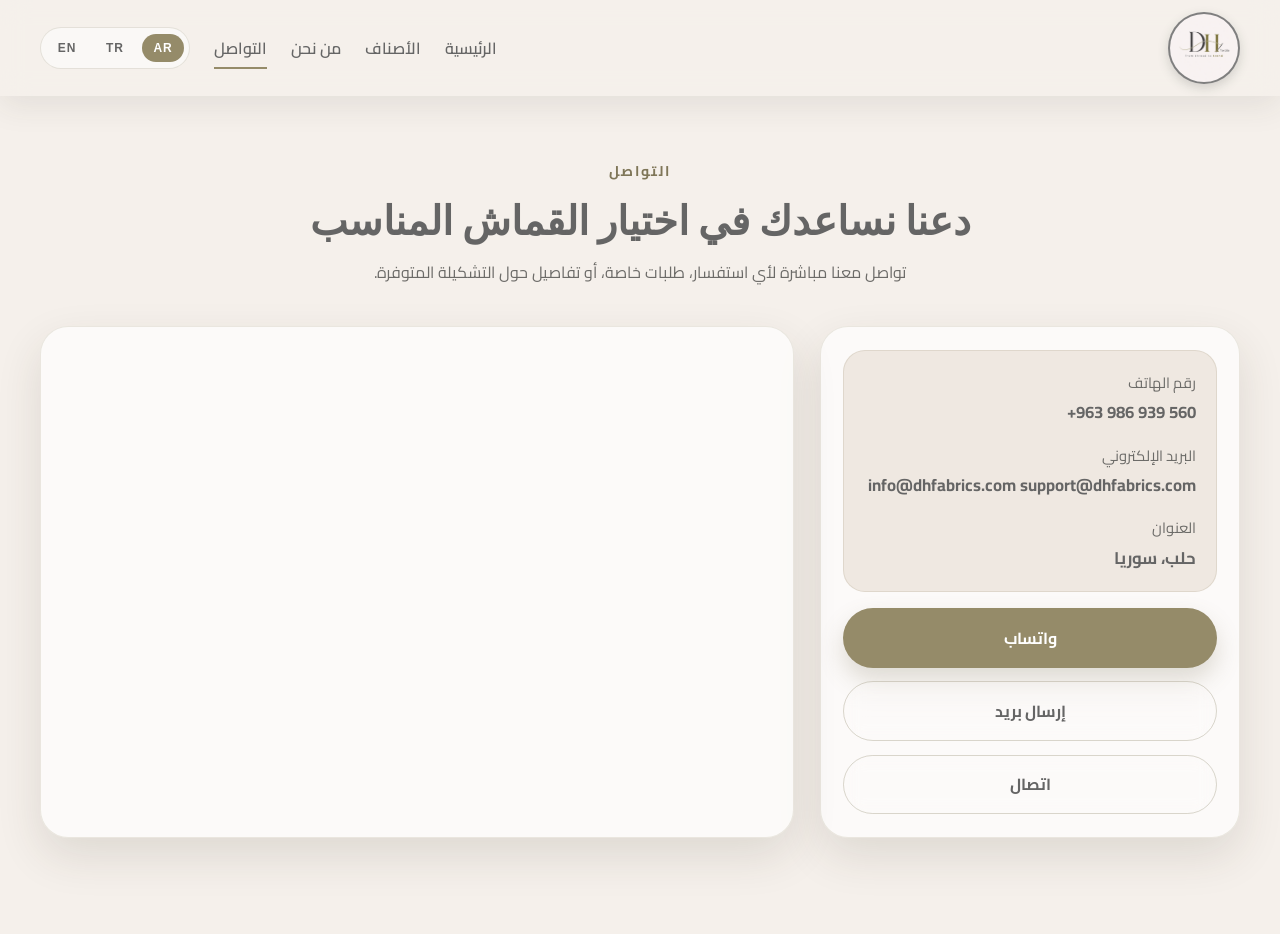
==== contact.html @ d8d9c004 "first commit" ====
<!DOCTYPE html>
<html lang="ar" dir="rtl">
<head>
  <meta charset="UTF-8" />
  <meta name="viewport" content="width=device-width, initial-scale=1.0" />
  <title>Contact | DH Fabrics</title>
  <meta name="description" content="صفحة التواصل مع متجر DH للأقمشة." />
  <link rel="icon" type="image/png" href="images/logo.png" />
  <link rel="preconnect" href="https://fonts.googleapis.com">
  <link rel="preconnect" href="https://fonts.gstatic.com" crossorigin>
  <link href="https://fonts.googleapis.com/css2?family=Cairo:wght@400;500;600;700&family=Playfair+Display:wght@500;600;700&family=Inter:wght@400;500;600;700&display=swap" rel="stylesheet">
  <link rel="stylesheet" href="style.css" />
</head>
<body class="subpage-body">
  <nav class="navbar navbar-solid" id="navbar">
    <div class="container nav-content">
      <a href="index.html#home" class="brand" aria-label="DH Fabrics home">
        <img src="images/logo3.png" alt="DH Fabrics Logo" class="brand-logo" />
        <!-- <div class="brand-text">
          <strong>DH</strong>
          <span>From Thread to Trend</span>
        </div> -->
      </a>

      <button class="nav-toggle" id="navToggle" aria-label="Toggle navigation" aria-expanded="false">
        <span></span>
        <span></span>
        <span></span>
      </button>

      <div class="nav-menu" id="navMenu">
        <ul class="nav-links">
          <li><a href="index.html#home" data-i18n="nav.home">الرئيسية</a></li>
          <li><a href="index.html#categories" data-i18n="nav.categories">الأصناف</a></li>
          <li><a href="index.html#about" data-i18n="nav.about">من نحن</a></li>
          <li><a href="contact.html" class="active-link" data-i18n="nav.contact" >التواصل</a></li>
        </ul>

        <div class="language-switcher" aria-label="Language Switcher">
          <button class="lang-btn active" data-lang="ar">AR</button>
          <button class="lang-btn" data-lang="tr">TR</button>
          <button class="lang-btn" data-lang="en">EN</button>
        </div>
      </div>
    </div>
  </nav>

  <main class="contact-page section first-section">
    <div class="container">
      <div class="section-head reveal center-text">
        <p class="section-kicker" style="color:#7f7658;" data-i18n="contact.kicker">التواصل</p>
        <h1 data-i18n="contact.title" style="font-size: 40px;">دعنا نساعدك في اختيار القماش المناسب</h1>
        <p data-i18n="contact.description">تواصل معنا مباشرة لأي استفسار، طلبات خاصة، أو تفاصيل حول التشكيلة المتوفرة.</p>
      </div>

      <div class="contact-grid">
        <section class="contact-card reveal">
          <div class="contact-info-box">
            <div class="contact-item">
              <span data-i18n="contact.phoneLabel">رقم الهاتف</span>
              <strong dir="ltr">+963 986 939 560</strong>
            </div>
            <div class="contact-item">
              <span data-i18n="contact.emailLabel">البريد الإلكتروني</span>
              <strong>info@dhfabrics.com</strong>
              <strong>support@dhfabrics.com</strong>
            </div>
            <div class="contact-item">
              <span data-i18n="contact.addressLabel">العنوان</span>
              <strong data-i18n="contact.addressValue">Aleppo, Syria</strong>
            </div>
          </div>

          <div class="contact-actions-grid">
            <a class="btn btn-primary" href="https://wa.me/905551234567" target="_blank" rel="noopener" data-i18n="contact.whatsapp">واتساب</a>
            <a class="btn btn-secondary" href="mailto:info@dhfabrics.com" data-i18n="contact.emailBtn">إرسال بريد</a>
            <a class="btn btn-secondary" href="tel:+963986939560" data-i18n="contact.callBtn">اتصال</a>
          </div>
        </section>

        <section class="map-wrapper reveal" aria-label="Store location map">
          <iframe
            title="DH Fabrics Location"
            src="https://www.google.com/maps?q=Aleppo%2C%20Syria&z=12&output=embed"
            loading="lazy"
            referrerpolicy="no-referrer-when-downgrade"></iframe>
        </section>
      </div>
    </div>
  </main>

 <!--  <footer class="footer">
    <div class="container footer-grid">
      <div class="footer-col">
        <h3>DH Fabrics</h3>
        <p data-i18n="footer.companyText">أناقة كلاسيكية بروح حديثة.</p>
      </div>

      <div class="footer-col">
        <h4 data-i18n="footer.linksTitle">الروابط القانونية</h4>
        <ul class="footer-links legal-links">
          <li><a href="policies/terms.html" data-i18n="footer.terms">الشروط والأحكام</a></li>
          <li><a href="policies/privacy.html" data-i18n="footer.privacy">سياسة الخصوصية</a></li>
          <li><a href="policies/cookies.html" data-i18n="footer.cookies">سياسة ملفات تعريف الارتباط</a></li>
          <li><a href="policies/accessibility.html" data-i18n="footer.accessibility">إمكانية الوصول</a></li>
          <li><a href="policies/shipping.html" data-i18n="footer.shipping">الشحن والتسليم</a></li>
          <li><a href="policies/kvkk.html" data-i18n="footer.kvkk">KVKK</a></li>
        </ul>
      </div>

      <div class="footer-col footer-cta-col">
        <h4 data-i18n="footer.contactTitle">تواصل معنا</h4>
        <a href="contact.html" class="btn btn-primary footer-btn" data-i18n="footer.contactBtn">صفحة التواصل</a>
      </div>
    </div>
  </footer> -->

  <script src="script.js"></script>
</body>
</html>
---- style.css ----
:root {
  --bg: #f5f0eb;
  --bg-soft: #efe8e1;
  --surface: rgba(255, 255, 255, 0.58);
  --surface-strong: #ffffff;
  --text: #4a4a4a;
  --text-soft: #6c6b68;
  --olive: #958b69;
  --olive-dark: #7f7658;
  --charcoal: #656565;
  --border: rgba(149, 139, 105, 0.18);
  --shadow: 0 18px 45px rgba(54, 48, 36, 0.12);
  --radius-xl: 28px;
  --radius-lg: 22px;
  --radius-md: 16px;
  --container: 1200px;
  --nav-height: 96px;
}

* {
  margin: 0;
  padding: 0;
  box-sizing: border-box;
}

html {
  scroll-behavior: smooth;
}

body {
  font-family: "Cairo", "Inter", sans-serif;
  background: var(--bg);
  color: var(--text);
  line-height: 1.7;
  overflow-x: hidden;
}

body[lang="tr"],
body[lang="en"] {
  font-family: "Inter", sans-serif;
}

img {
  max-width: 100%;
  display: block;
}

a {
  color: inherit;
  text-decoration: none;
}

ul {
  list-style: none;
}

.container {
  width: min(var(--container), calc(100% - 2rem));
  margin-inline: auto;
}

.hero {
  min-height: 100vh;
  position: relative;
  background:
    linear-gradient(135deg, rgba(94, 88, 71, 0.35), rgba(245, 240, 235, 0.18)),
    radial-gradient(circle at top left, rgba(255, 255, 255, 0.35), transparent 35%),
    url('./images/Hero/heroİmage8.png') center/cover no-repeat;
  display: flex;
  align-items: center;
}

.hero-overlay {
  position: absolute;
  inset: 0;
  background: linear-gradient(to bottom, rgba(35, 35, 35, 0.18), rgba(35, 35, 35, 0.35));
}

.navbar {
  position: fixed;
  inset-inline: 0;
  top: 0;
  z-index: 1000;
  transition: background 0.35s ease, box-shadow 0.35s ease, backdrop-filter 0.35s ease;
  padding: 0.01rem 0;
}

.navbar.scrolled,
.navbar-solid {
  background: rgba(245, 240, 235, 0.75);
  backdrop-filter: blur(14px);
  box-shadow: 0 10px 30px rgba(60, 55, 45, 0.09);
}

.nav-content {
  min-height: var(--nav-height);
  display: flex;
  align-items: center;
  justify-content: space-between;
  gap: 1rem;
}

.brand {
  display: inline-flex;
  align-items: center;
  gap: 0.85rem;
  min-width: fit-content;
}

.brand-logo {
  /* width: 58px;
  height: 58px;
  object-fit: contain;
  border-radius: 50%;
  background: rgba(255,255,255,0.5); */

  width: 72px;
  height: 72px;
  object-fit: cover;
  border-radius: 50%;
  background: #7f7f7f;
  padding: 2px;
  display: flex;
  align-items: center;
  justify-content: center;
  box-shadow: 0 4px 12px rgba(0, 0, 0, 0.15);
}

.brand-text {
  display: flex;
  flex-direction: column;
  line-height: 1.2;
}

.brand-text strong {
  font-family: "Playfair Display", serif;
  font-size: 1.55rem;
  color: #fff;
}

.navbar.scrolled .brand-text strong,
.navbar-solid .brand-text strong,
.navbar.scrolled .brand-text span,
.navbar-solid .brand-text span {
  color: var(--charcoal);
}

.brand-text span {
  font-size: 0.78rem;
  letter-spacing: 0.12em;
  color: rgba(255, 255, 255, 0.92);
}

.nav-menu {
  display: flex;
  align-items: center;
  gap: 1.5rem;
}

.nav-links {
  display: flex;
  align-items: center;
  gap: 1.5rem;
}

.nav-links a {
  color: #fff;
  font-weight: 600;
  position: relative;
  transition: color 0.25s ease;
}

.navbar.scrolled .nav-links a,
.navbar-solid .nav-links a {
  color: var(--charcoal);
}

.nav-links a::after {
  content: "";
  position: absolute;
  bottom: -0.4rem;
  inset-inline-start: 0;
  width: 0;
  height: 2px;
  background: var(--olive);
  transition: width 0.25s ease;
}

.nav-links a:hover::after,
.nav-links a.active-link::after {
  width: 100%;
}

.language-switcher {
  display: flex;
  gap: 0.45rem;
  padding: 0.35rem;
  border: 1px solid rgba(255, 255, 255, 0.24);
  border-radius: 999px;
  background: rgba(255, 255, 255, 0.08);
}

.navbar.scrolled .language-switcher,
.navbar-solid .language-switcher {
  border-color: rgba(127, 118, 88, 0.18);
  background: rgba(255, 255, 255, 0.5);
}

.lang-btn {
  border: none;
  background: transparent;
  color: #fff;
  font-weight: 700;
  font-size: 0.75rem;
  letter-spacing: 0.08em;
  padding: 0.45rem 0.7rem;
  border-radius: 999px;
  cursor: pointer;
  transition: 0.25s ease;
}

.navbar.scrolled .lang-btn,
.navbar-solid .lang-btn {
  color: var(--charcoal);
}

.lang-btn.active {
  background: var(--olive);
  color: #fff !important;
}

.nav-toggle {
  display: none;
  background: transparent;
  border: none;
  cursor: pointer;
  flex-direction: column;
  gap: 0.33rem;
}

.nav-toggle span {
  width: 26px;
  height: 2px;
  background: #fff;
  transition: 0.25s ease;
}

.navbar.scrolled .nav-toggle span,
.navbar-solid .nav-toggle span {
  background: var(--charcoal);
}

.hero-content {
  position: relative;
  z-index: 1;
  padding-top: calc(var(--nav-height) + 5rem);
  padding-bottom: 5rem;
}

.hero-copy {
  max-width: 700px;
  color: #fff;
}

.eyebrow,
.section-kicker {
  text-transform: uppercase;
  letter-spacing: 0.14em;
  font-size: 0.88rem;
  font-weight: 700;
}

.hero-copy h1 {
  font-family: "Playfair Display", serif;
  font-size: clamp(2.8rem, 6vw, 5.2rem);
  line-height: 1.1;
  margin: 0.9rem 0 1rem;
}

.hero-description {
  font-size: 1.08rem;
  max-width: 640px;
  color: rgba(255, 255, 255, 0.92);
}

.hero-actions {
  display: flex;
  flex-wrap: wrap;
  gap: 1rem;
  margin-top: 2rem;
}

.btn {
  display: inline-flex;
  align-items: center;
  justify-content: center;
  min-width: 160px;
  padding: 0.95rem 1.4rem;
  border-radius: 999px;
  font-weight: 700;
  transition: transform 0.25s ease, box-shadow 0.25s ease, background 0.25s ease;
  border: 1px solid transparent;
}

.btn:hover {
  transform: translateY(-2px);
}

.btn-primary {
  background: var(--olive);
  color: #fff;
  box-shadow: 0 12px 25px rgba(127, 118, 88, 0.24);
}

.btn-primary:hover {
  background: var(--olive-dark);
}

.btn-secondary {
  background: rgba(255, 255, 255, 0.16);
  color: #fff;
  border-color: rgba(255, 255, 255, 0.26);
  backdrop-filter: blur(10px);
}

.subpage-body .btn-secondary,
.navbar-solid~* .btn-secondary,
.contact-page .btn-secondary {
  background: transparent;
  color: var(--charcoal);
  border-color: rgba(127, 118, 88, 0.28);
}

.section {
  padding: 6rem 0;
}

.first-section {
  padding-top: calc(var(--nav-height) + 4rem);
}

.section-head {
  max-width: 760px;
  margin-bottom: 2.5rem;
}

.center-text {
  text-align: center;
  margin-inline: auto;
}

.section-head h2,
.section-head h1,
.about-copy h2 {
  font-family: "Playfair Display", serif;
  font-size: clamp(2rem, 4vw, 3.4rem);
  line-height: 1.2;
  margin: 0.7rem 0 1rem;
  color: var(--charcoal);
}

.section-head p,
.about-copy p {
  color: var(--text-soft);
}

.categories-grid {
  display: grid;
  grid-template-columns: repeat(4, 1fr);
  gap: 1.4rem;
}

.category-card,
.contact-card,
.map-wrapper,
.about-photo {
  background: rgba(255, 255, 255, 0.68);
  border: 1px solid var(--border);
  border-radius: var(--radius-xl);
  box-shadow: var(--shadow);
  overflow: hidden;
}

.category-card {
  transition: transform 0.28s ease, box-shadow 0.28s ease;
}

.category-card:hover {
  transform: translateY(-8px);
  box-shadow: 0 24px 42px rgba(54, 48, 36, 0.16);
}

.category-image {
  height: 320px;
  background-size: cover;
  background-position: center;
}

.image-linen {
  background-image: linear-gradient(rgba(0, 0, 0, 0.08), rgba(0, 0, 0, 0.08)), url('./images/Linen/linenİmage1.jpg');
}

.image-viscose {
  background-image: linear-gradient(rgba(0, 0, 0, 0.08), rgba(0, 0, 0, 0.08)), url('./images/Viscose/viscoseİmage.jpg');
}

.image-cotton {
  background-image: linear-gradient(rgba(0, 0, 0, 0.08), rgba(0, 0, 0, 0.08)), url('./images/Cotton/cottonİmage.avif');
}

.image-silk {
  background-image: linear-gradient(rgba(0, 0, 0, 0.08), rgba(0, 0, 0, 0.08)), url('./images/Silk/silkİmage.jpg');
}

.category-body {
  padding: 1.2rem;
  text-align: center;
}

.category-body h3 {
  font-size: 1.25rem;
  color: var(--shadow);
}

.about-grid {
  display: grid;
  grid-template-columns: 1fr 1fr;
  align-items: center;
  gap: 2rem;
}

.about-photo {
  min-height: 560px;
  background:
    linear-gradient(135deg, rgba(149, 139, 105, 0.15), rgba(255, 255, 255, 0.05)),
    url('./images/About/aboutİmage2.jpg') center/cover no-repeat;
}

.about-copy {
  padding: 1rem;
}

.footer {
  padding: 2.4rem 0;
  background: #e9e1d9;
  border-top: 1px solid rgba(149, 139, 105, 0.12);
}

.footer-grid {
  display: grid;
  grid-template-columns: 1fr 1.2fr 0.8fr;
  gap: 1.5rem;
  align-items: start;
}

.footer h3,
.footer h4 {
  color: var(--charcoal);
  /* margin-bottom: 0.8rem; */
}

.footer-links {
  display: grid;
  gap: 0.55rem;
}

.footer-links a {
  color: var(--text-soft);
  transition: color 0.2s ease;
}

.footer-links a:hover {
  color: var(--olive-dark);
}

.footer-btn {
  width: fit-content;
}

.contact-grid {
  display: grid;
  grid-template-columns: minmax(320px, 420px) 1fr;
  gap: 1.6rem;
  align-items: stretch;
}

.contact-card {
  padding: 1.4rem;
}

.contact-info-box {
  display: grid;
  gap: 1rem;
  background: var(--bg-soft);
  border-radius: var(--radius-lg);
  padding: 1.2rem;
  border: 1px solid var(--border);
}

.contact-item span {
  display: block;
  font-size: 0.92rem;
  color: var(--text-soft);
  margin-bottom: 0.2rem;
}

.contact-item strong {
  color: var(--charcoal);
  font-size: 1.05rem;
}

.contact-actions-grid {
  display: grid;
  grid-template-columns: 1fr;
  gap: 0.85rem;
  margin-top: 1rem;
}

.map-wrapper iframe {
  width: 100%;
  min-height: 100%;
  height: 100%;
  border: 0;
}

.reveal {
  opacity: 0;
  transform: translateY(24px);
  transition: opacity 0.8s ease, transform 0.8s ease;
}

.reveal.visible {
  opacity: 1;
  transform: translateY(0);
}

html[dir="rtl"] .brand,
html[dir="rtl"] .nav-menu,
html[dir="rtl"] .hero-actions,
html[dir="rtl"] .footer-btn {
  flex-direction: row;
}

@media (max-width: 1100px) {
  .categories-grid {
    grid-template-columns: repeat(2, 1fr);
  }

  .about-grid,
  .footer-grid,
  .contact-grid {
    grid-template-columns: 1fr;
  }
}

@media (max-width: 860px) {
  .nav-toggle {
    display: flex;
  }

  .nav-menu {
    position: absolute;
    top: calc(100% + 0.8rem);
    inset-inline: 1rem;
    background: rgba(245, 240, 235, 0.96);
    backdrop-filter: blur(14px);
    border: 1px solid rgba(127, 118, 88, 0.12);
    box-shadow: var(--shadow);
    border-radius: 24px;
    padding: 1rem;
    flex-direction: column;
    align-items: stretch;
    gap: 1rem;
    opacity: 0;
    pointer-events: none;
    transform: translateY(-10px);
    transition: 0.25s ease;
  }

  .nav-menu.open {
    opacity: 1;
    pointer-events: auto;
    transform: translateY(0);
  }

  .nav-links {
    flex-direction: column;
    align-items: flex-start;
  }

  .nav-links a,
  .navbar.scrolled .nav-links a,
  .navbar-solid .nav-links a {
    color: var(--charcoal);
  }

  .language-switcher {
    width: fit-content;
    background: rgba(255, 255, 255, 0.7);
    border-color: rgba(127, 118, 88, 0.15);
  }

  .lang-btn {
    color: var(--charcoal);
  }

  .hero {
    min-height: 90vh;
  }

  .hero-content {
    padding-top: calc(var(--nav-height) + 4rem);
  }
}

@media (max-width: 640px) {
  .categories-grid {
    grid-template-columns: 1fr;
  }

  .category-image {
    height: 280px;
  }

  .hero-copy h1 {
    font-size: 2.5rem;
  }

  .hero-description,
  .section-head p,
  .about-copy p {
    font-size: 0.98rem;
  }

  .section {
    padding: 4.5rem 0;
  }

  .about-photo {
    min-height: 380px;
  }

  .brand-text span {
    display: none;
  }

  .btn {
    width: 100%;
  }
}


/* category */
.category-link {
  display: block;
}

.category-page-section {
  background: linear-gradient(to bottom, #f5f0eb, #efe8e1);
}

.fabric-gallery {
  display: grid;
  grid-template-columns: repeat(4, 1fr);
  gap: 1.5rem;
  margin-top: 2rem;
}

.fabric-card {
  background: rgba(255, 255, 255, 0.72);
  border: 1px solid var(--border);
  /* border-radius: var(--radius-xl); */
  box-shadow: var(--shadow);
  overflow: hidden;
  transition: transform 0.28s ease, box-shadow 0.28s ease;
}

.fabric-card:hover {
  transform: translateY(-8px);
  box-shadow: 0 24px 42px rgba(54, 48, 36, 0.16);
}

.fabric-card-image {
  height: 320px;
  background-size: cover;
  background-position: center;
}

.fabric-card-body {
  /* padding: 1rem 1.1rem 1.2rem; */
  text-align: center;
}

.fabric-card-body h3 {
  color: var(--charcoal);
  font-size: 1.15rem;
  margin-bottom: 0.35rem;
}

.fabric-card-body p {
  color: var(--text-soft);
  font-size: 0.95rem;
}

@media (max-width: 1100px) {
  .fabric-gallery {
    grid-template-columns: repeat(2, 1fr);
  }
}

@media (max-width: 640px) {
  .fabric-gallery {
    grid-template-columns: 1fr;
  }

  .fabric-card-image {
    height: 280px;
  }
}




.wide-image-section {
  width: 100%;
  margin: 0;
}

.wide-image {
   width: 100%;
  height: 420px;
  background:
    linear-gradient(rgba(0,0,0,0.15), rgba(0,0,0,0.25)),
    url('./images/Banner/fabricBanner1.png') center/cover no-repeat;
}

/* Responsive */
@media (max-width: 768px) {
  .wide-image {
    height: 280px;
  }
}
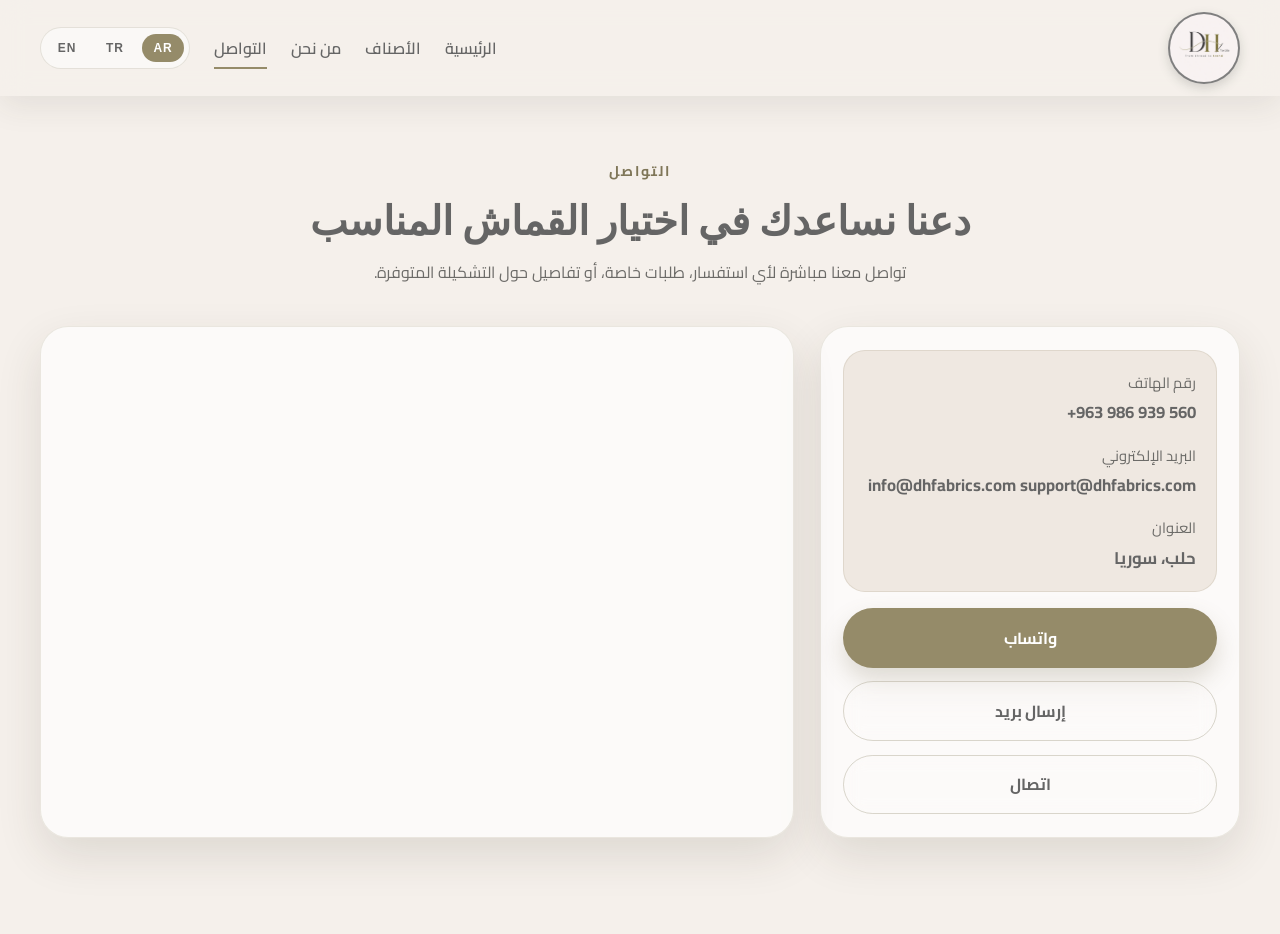
==== commit 3f90a84f: "fixed translate in contact file" ====
--- a/contact.html
+++ b/contact.html
@@ -16,10 +16,6 @@
     <div class="container nav-content">
       <a href="index.html#home" class="brand" aria-label="DH Fabrics home">
         <img src="images/logo3.png" alt="DH Fabrics Logo" class="brand-logo" />
-        <!-- <div class="brand-text">
-          <strong>DH</strong>
-          <span>From Thread to Trend</span>
-        </div> -->
       </a>
 
       <button class="nav-toggle" id="navToggle" aria-label="Toggle navigation" aria-expanded="false">
@@ -72,7 +68,7 @@
           </div>
 
           <div class="contact-actions-grid">
-            <a class="btn btn-primary" href="https://wa.me/905551234567" target="_blank" rel="noopener" data-i18n="contact.whatsapp">واتساب</a>
+            <a class="btn btn-primary" href="https://wa.me/963986939560" target="_blank" rel="noopener" data-i18n="contact.whatsapp">واتساب</a>
             <a class="btn btn-secondary" href="mailto:info@dhfabrics.com" data-i18n="contact.emailBtn">إرسال بريد</a>
             <a class="btn btn-secondary" href="tel:+963986939560" data-i18n="contact.callBtn">اتصال</a>
           </div>
